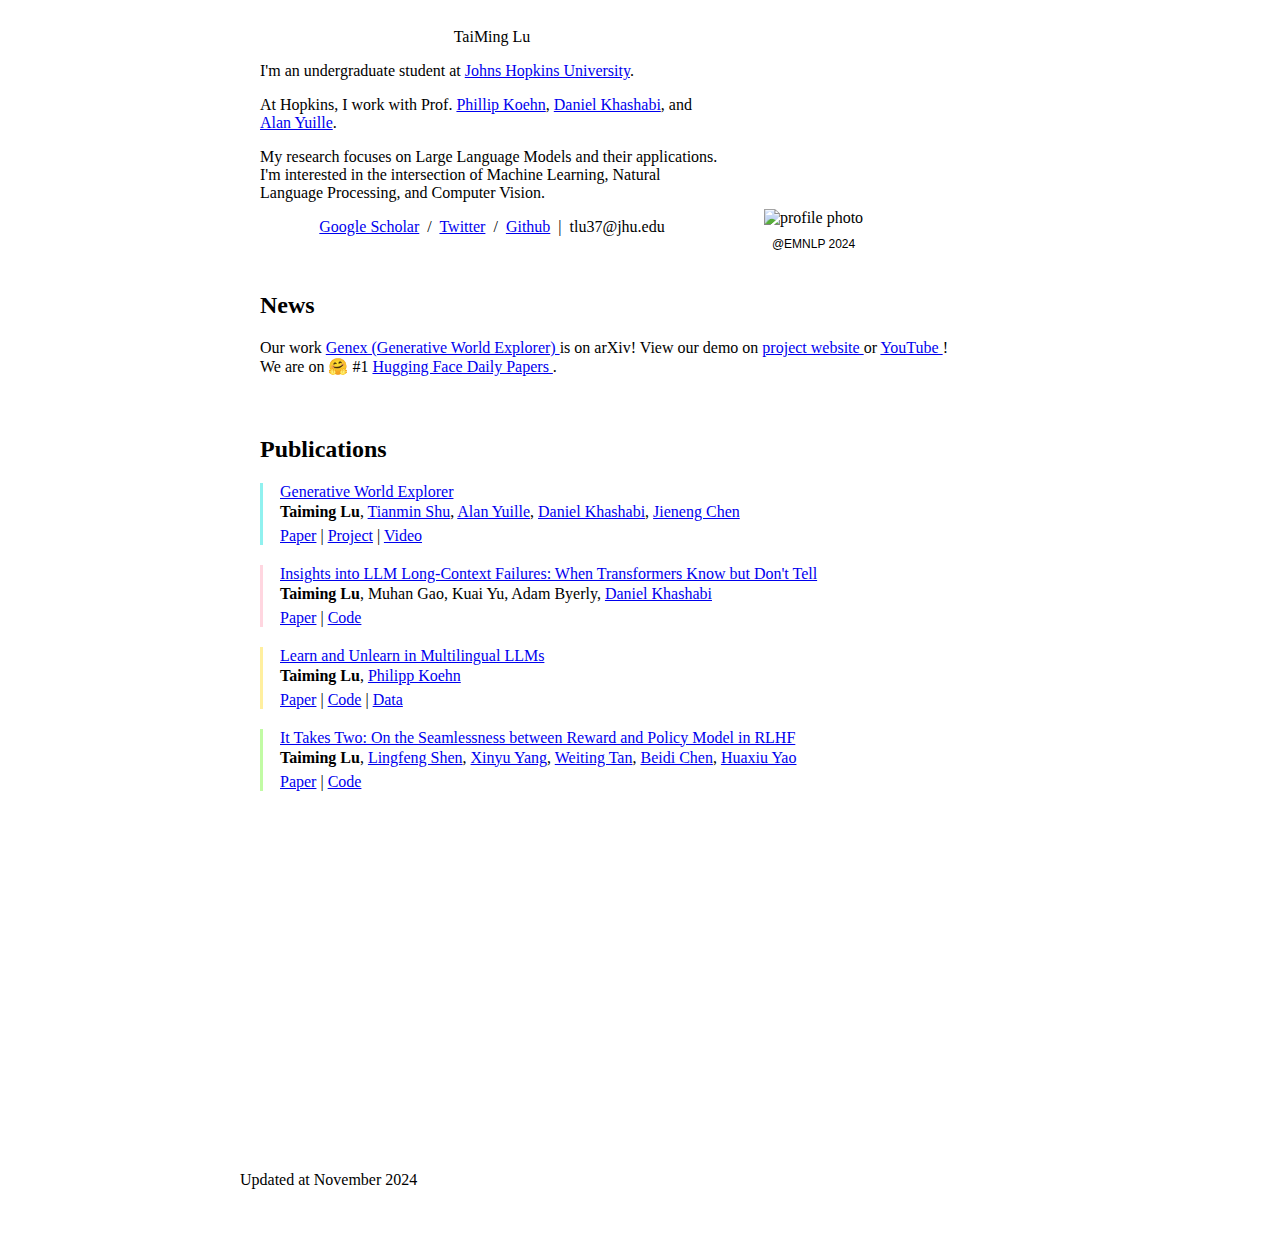
==== temp/index_div.html @ 7f48b5d0 "adjust formatting" ====
<!DOCTYPE HTML>
<html lang="en">

<head>
    <meta http-equiv="Content-Type" content="text/html; charset=UTF-8">

    <title>TaiMing Lu</title>

    <meta name="author" content="TaiMing Lu">
    <meta name="viewport" content="width=device-width, initial-scale=1">
    <link rel="icon" type="image/x-icon" href="./pics/avatar/favicon64.png">
    <link rel="shortcut icon" href="pics/avatar/favicon64.png" type="image/x-icon">
    <link rel="stylesheet" type="text/css" href="styles/general_styles.css">
    <link rel="stylesheet" type="text/css" href="styles/authors_styles.css">
    <link rel="stylesheet" type="text/css" href="styles/papers_styles.css">
    <link rel="stylesheet" type="text/css" href="styles/formatting_styles.css">
    <link rel="stylesheet" type="text/css" href="styles/description_styles.css">
    <link rel="stylesheet" type="text/css" href="styles/image_styles.css">
</head>

<body>
    <div style="width:100%; max-width:800px; margin:0 auto;">
        <!-- Main Content -->
        <div style="display: flex; align-items: flex-end; padding: 0;">
            <!-- Left Column -->
            <div style="flex: 0 0 63%; padding: 2.5%; padding-bottom: 0; box-sizing: border-box;">
                <p class="name" style="text-align: center; margin-top: 0;">
                    TaiMing Lu
                </p>
                <p>I'm an undergraduate student at
                    <a href="https://www.jhu.edu/">Johns Hopkins University</a>.
                </p>
                <p>
                    At Hopkins, I work with Prof.
                    <a href="https://www.cs.jhu.edu/~phi/">Phillip Koehn</a>,
                    <a href="https://danielkhashabi.com/">Daniel Khashabi</a>, and
                    <a href="https://www.cs.jhu.edu/~ayuille/">Alan Yuille</a>.
                </p>
                <p>
                    My research focuses on Large Language Models and their applications. I'm
                    interested in the intersection of Machine Learning, Natural Language Processing,
                    and Computer Vision.
                </p>
                <p style="text-align:center">
                    <a href="https://scholar.google.com/citations?hl=en&user=cEVHjI0AAAAJ" class="contact-links">Google Scholar</a>
                    &nbsp;/&nbsp;
                    <a href="https://x.com/TaiMingLu" class="contact-links">Twitter</a> &nbsp;/&nbsp;
                    <a href="https://github.com/TaiMingLu" class="contact-links">Github</a>
                    &nbsp;|&nbsp;
                    <span class="contact-links">tlu37@jhu.edu</span>
                </p>
            </div>
            <!-- Right Column -->
            <div style="flex: 0 0 37%; padding: 2.5%; padding-bottom: 0; box-sizing: border-box; position: relative; text-align: left;">
                <!-- Container Div for Image and Caption -->
                <div style="display: inline-block;">
                    <!-- Original Image -->
                    <img class="profile-photo" alt="profile photo" src="pics/photos/photo.png" style="display: block; margin: 0;">
                    <!-- Text below the image, centered -->
                    <p style="margin: 0; margin-top: 10px; text-align: center; font-family: 'Candara', sans-serif; font-size: 12px;">
                        @EMNLP 2024
                    </p>
                </div>
            </div>
        </div>

        <!-- News Section -->
        <div style="padding: 20px 0;">
            <h2 class="section-title" style="padding-left: 2.5%;">News</h2>
            <div style="padding-left: 2.5%; padding-right: 2.5%;">
                Our work
                <a href="https://arxiv.org/abs/2411.11844">
                    Genex (Generative World Explorer)
                </a>
                is on arXiv! View our demo on
                <a href="https://generative-world-explorer.github.io/" class="highlight-link">
                    project website
                </a>
                or
                <a href="https://www.youtube.com/watch?v=cf4apIcnPtU&t=1s">
                    YouTube
                </a>
                !
                <br>
                We are on 🤗 #1
                <a href="https://huggingface.co/papers/2411.11844">
                    Hugging Face Daily Papers
                </a>.
            </div>
        </div>

        <!-- Publications Section -->
        <div style="padding: 20px 0;">
            <h2 class="section-title" style="padding-left: 2.5%;">Publications</h2>
            <!-- Publication Item 1 -->
            <div style="position: relative; padding-left: 2.5%; margin-bottom: 20px;">
                <div style="position: absolute; top: 0; left: 2.5%; bottom: 0; border-left: 3px solid #90f1ef;">
                </div>
                <div style="padding-left: 20px;">
                    <a href="https://arxiv.org/abs/2411.11844">
                        <papertitle>Generative World Explorer</papertitle>
                    </a><br>
                    <span style="display: block; height: 2px;"></span>
                    <strong class="author_myself">Taiming Lu</strong>,
                    <a href="https://www.tshu.io/" class="author author-click">Tianmin Shu</a>,
                    <a href="https://www.cs.jhu.edu/~ayuille/" class="author author-click">Alan Yuille</a>,
                    <a href="https://danielkhashabi.com/" class="author author-click">Daniel Khashabi</a>,
                    <a href="https://beckschen.github.io/" class="author author-click">Jieneng Chen</a>
                    <br>
                    <span style="display: block; height: 6px;"></span>
                    <a href="https://arxiv.org/abs/2411.11844" class="paper_links">Paper</a> |
                    <a href="https://generative-world-explorer.github.io/" class="paper_links">Project</a> |
                    <a href="https://www.youtube.com/watch?v=cf4apIcnPtU&t=1s" class="paper_links">Video</a>
                </div>
            </div>
            <!-- Repeat similar structure for other publications -->
            <!-- Publication Item 2 -->
            <div style="position: relative; padding-left: 2.5%; margin-bottom: 20px;">
                <div style="position: absolute; top: 0; left: 2.5%; bottom: 0; border-left: 3px solid #ffd6e0;">
                </div>
                <div style="padding-left: 20px;">
                    <a href="https://arxiv.org/abs/2406.14673">
                        <papertitle>Insights into LLM Long-Context Failures: When Transformers Know but Don't Tell</papertitle>
                    </a><br>
                    <span style="display: block; height: 2px;"></span>
                    <strong class="author_myself">Taiming Lu</strong>,
                    <span class="author">Muhan Gao</span>,
                    <span class="author">Kuai Yu</span>,
                    <span class="author">Adam Byerly</span>,
                    <a href="https://danielkhashabi.com/" class="author author-click">Daniel Khashabi</a>
                    <br>
                    <span style="display: block; height: 6px;"></span>
                    <a href="https://arxiv.org/abs/2406.14673" class="paper_links">Paper</a> |
                    <a href="https://github.com/TaiMingLu/know-dont-tell" class="paper_links">Code</a>
                </div>
            </div>
            <!-- Publication Item 3 -->
            <div style="position: relative; padding-left: 2.5%; margin-bottom: 20px;">
                <div style="position: absolute; top: 0; left: 2.5%; bottom: 0; border-left: 3px solid #ffef9f;">
                </div>
                <div style="padding-left: 20px;">
                    <a href="https://arxiv.org/abs/2406.13748">
                        <papertitle>Learn and Unlearn in Multilingual LLMs</papertitle>
                    </a><br>
                    <span style="display: block; height: 2px;"></span>
                    <strong class="author_myself">Taiming Lu</strong>,
                    <a href="https://www.cs.jhu.edu/~phi/" class="author author-click">Philipp Koehn</a>
                    <br>
                    <span style="display: block; height: 6px;"></span>
                    <a href="https://arxiv.org/abs/2406.13748" class="paper_links">Paper</a> |
                    <a href="https://github.com/TaiMingLu/learn-unlearn" class="paper_links">Code</a> |
                    <a href="https://huggingface.co/datasets/TaiMingLu/news-truthful" class="paper_links">Data</a>
                </div>
            </div>
            <!-- Publication Item 4 -->
            <div style="position: relative; padding-left: 2.5%; margin-bottom: 20px;">
                <div style="position: absolute; top: 0; left: 2.5%; bottom: 0; border-left: 3px solid #c1fba4;">
                </div>
                <div style="padding-left: 20px;">
                    <a href="https://arxiv.org/abs/2406.07971">
                        <papertitle>It Takes Two: On the Seamlessness between Reward and Policy Model in RLHF</papertitle>
                    </a><br>
                    <span style="display: block; height: 2px;"></span>
                    <strong class="author_myself">Taiming Lu</strong>,
                    <a href="https://shadowkiller33.github.io/" class="author author-click">Lingfeng Shen</a>,
                    <a href="https://xinyuyang.me/" class="author author-click">Xinyu Yang</a>,
                    <a href="https://steventan0110.github.io/" class="author author-click">Weiting Tan</a>,
                    <a href="https://www.andrew.cmu.edu/user/beidic/" class="author author-click">Beidi Chen</a>,
                    <a href="https://www.huaxiuyao.io/" class="author author-click">Huaxiu Yao</a>
                    <br>
                    <span style="display: block; height: 6px;"></span>
                    <a href="https://arxiv.org/abs/2406.07971" class="paper_links">Paper</a> |
                    <a href="https://github.com/TaiMingLu/seamless" class="paper_links">Code</a>
                </div>
            </div>
        </div>

        <span style="display: block; height: 100px; margin: 0; padding: 0;"></span>

        <div style="display: flex; justify-content: center; align-items: center; margin: 20px 0;">
            <div style="width: 200px; height: 200px;">
                <script type="text/javascript" id="clstr_globe"
                    src="//clustrmaps.com/globe.js?d=_c20IKC6zr6NbasMG05VJOC-QrCm_nDDIb2smRbzK2U"></script>
            </div>
        </div>

        <!-- Footer section -->
        <footer class="footer-text">
            Updated at November 2024
        </footer>

        <!-- Optional spacing at the bottom -->
        <span style="display: block; height: 50px; margin: 0; padding: 0;"></span>

    </div>
</body>

</html>
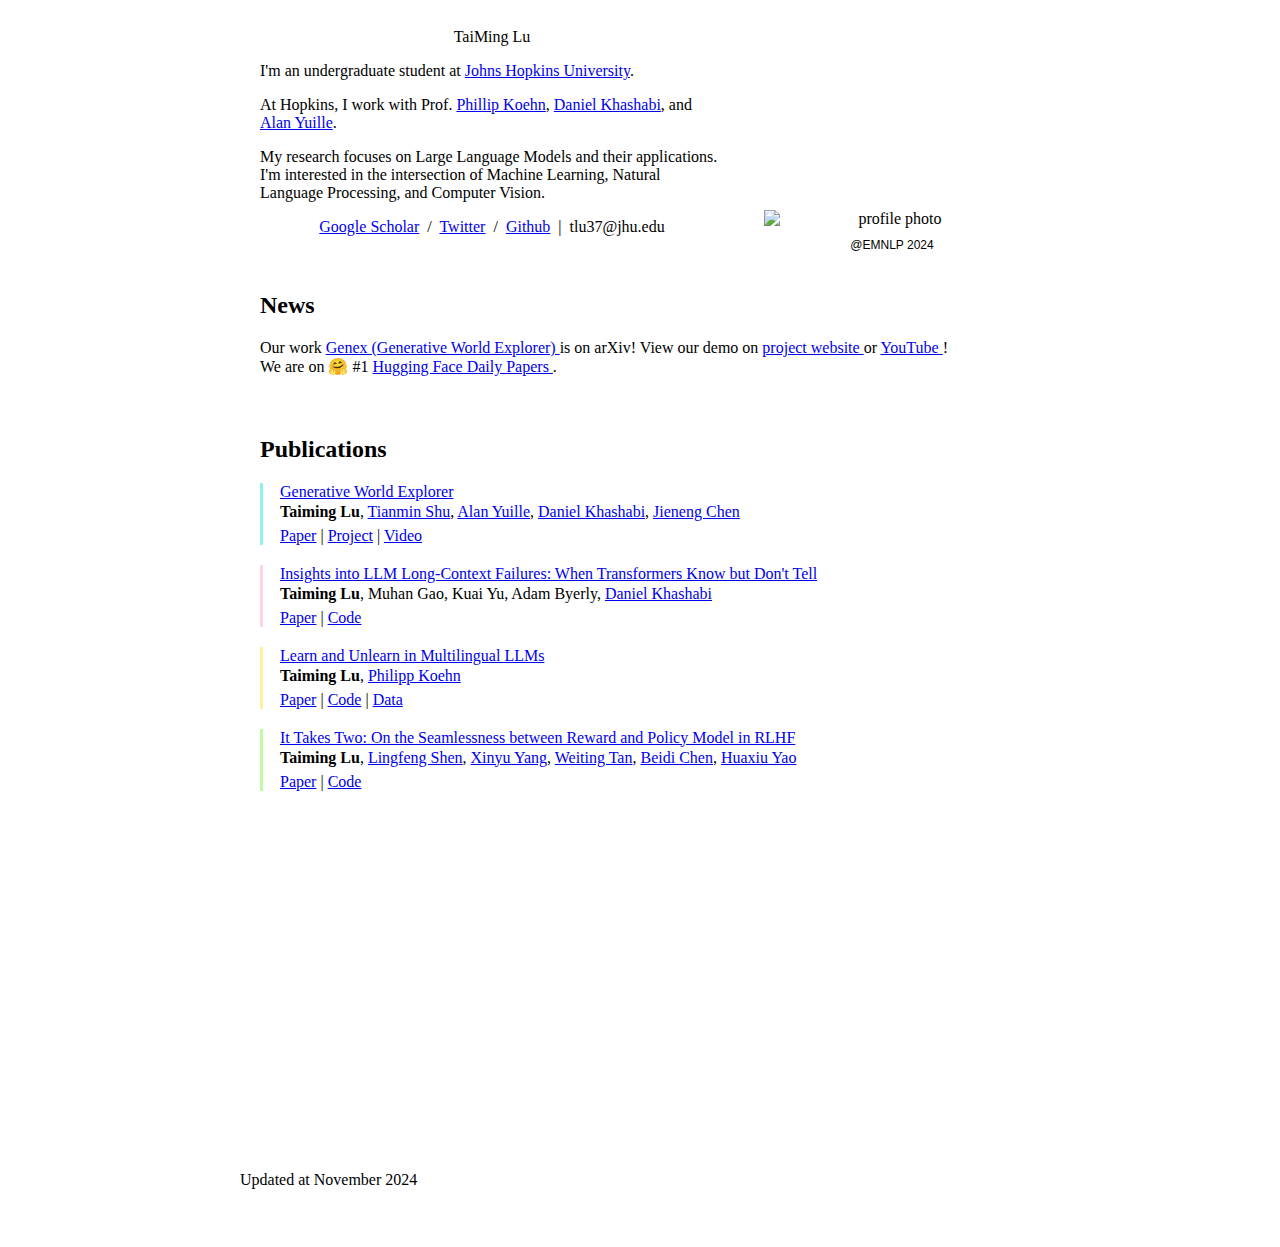
==== commit 057da15b: "update image format" ====
--- a/temp/index_div.html
+++ b/temp/index_div.html
@@ -42,7 +42,8 @@
                     and Computer Vision.
                 </p>
                 <p style="text-align:center">
-                    <a href="https://scholar.google.com/citations?hl=en&user=cEVHjI0AAAAJ" class="contact-links">Google Scholar</a>
+                    <a href="https://scholar.google.com/citations?hl=en&user=cEVHjI0AAAAJ" class="contact-links">Google
+                        Scholar</a>
                     &nbsp;/&nbsp;
                     <a href="https://x.com/TaiMingLu" class="contact-links">Twitter</a> &nbsp;/&nbsp;
                     <a href="https://github.com/TaiMingLu" class="contact-links">Github</a>
@@ -51,13 +52,16 @@
                 </p>
             </div>
             <!-- Right Column -->
-            <div style="flex: 0 0 37%; padding: 2.5%; padding-bottom: 0; box-sizing: border-box; position: relative; text-align: left;">
+            <div
+                style="flex: 0 0 37%; padding: 2.5%; padding-bottom: 0; box-sizing: border-box; position: relative; text-align: center; display: flex; flex-direction: column;">
                 <!-- Container Div for Image and Caption -->
                 <div style="display: inline-block;">
                     <!-- Original Image -->
-                    <img class="profile-photo" alt="profile photo" src="pics/photos/photo.png" style="display: block; margin: 0;">
+                    <img class="profile-photo" alt="profile photo" src="pics/photos/photo.png"
+                        style="display: block; margin: 0;">
                     <!-- Text below the image, centered -->
-                    <p style="margin: 0; margin-top: 10px; text-align: center; font-family: 'Candara', sans-serif; font-size: 12px;">
+                    <p
+                        style="margin: 0; margin-top: 10px; text-align: center; font-family: 'Candara', sans-serif; font-size: 12px;">
                         @EMNLP 2024
                     </p>
                 </div>
@@ -120,7 +124,8 @@
                 </div>
                 <div style="padding-left: 20px;">
                     <a href="https://arxiv.org/abs/2406.14673">
-                        <papertitle>Insights into LLM Long-Context Failures: When Transformers Know but Don't Tell</papertitle>
+                        <papertitle>Insights into LLM Long-Context Failures: When Transformers Know but Don't Tell
+                        </papertitle>
                     </a><br>
                     <span style="display: block; height: 2px;"></span>
                     <strong class="author_myself">Taiming Lu</strong>,
@@ -158,7 +163,8 @@
                 </div>
                 <div style="padding-left: 20px;">
                     <a href="https://arxiv.org/abs/2406.07971">
-                        <papertitle>It Takes Two: On the Seamlessness between Reward and Policy Model in RLHF</papertitle>
+                        <papertitle>It Takes Two: On the Seamlessness between Reward and Policy Model in RLHF
+                        </papertitle>
                     </a><br>
                     <span style="display: block; height: 2px;"></span>
                     <strong class="author_myself">Taiming Lu</strong>,
@@ -195,4 +201,4 @@
     </div>
 </body>
 
-</html>
+</html>